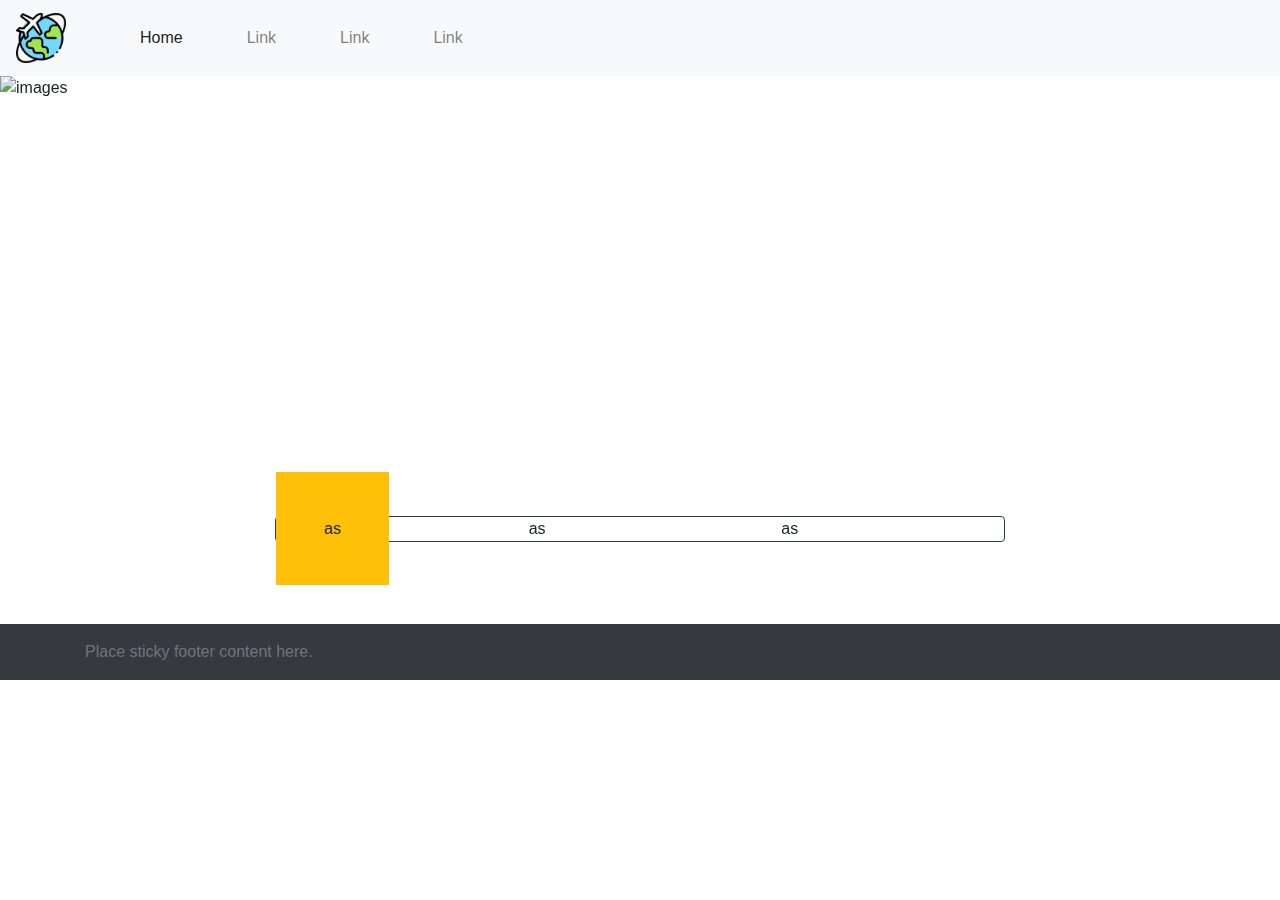
==== index.html @ f8515d2e "first commit" ====
<!doctype html>
<html lang="en">

<head>
    <!-- Required meta tags -->
    <meta charset="utf-8">
    <meta name="description" content="Website Travel Homework Week 2">
    <meta name="keywords" content="HTML, CSS, BOOTSTRAP">
    <meta name="author" content="Taufik Hidayat">
    <meta name="viewport" content="width=device-width, initial-scale=1, shrink-to-fit=no">

    <!-- Bootstrap CSS -->
    <link rel="stylesheet" href="assets/css/bootstrap.min.css">

    <!-- style -->
    <link rel="stylesheet" href="assets/css/style.css">

    <title>Homework HTML & CSS Framework</title>
</head>

<body>
    <!-- navbar -->
    <nav class="navbar navbar-expand-lg navbar-light bg-light">
        <a class="navbar-brand" href="#">
            <img src="assets/logo/travel.png" alt="logo" class="img-logo">
        </a>
        <button class="navbar-toggler" type="button" data-toggle="collapse" data-target="#navbarSupportedContent"
            aria-controls="navbarSupportedContent" aria-expanded="false" aria-label="Toggle navigation">
            <span class="navbar-toggler-icon"></span>
        </button>

        <div class="collapse navbar-collapse" id="navbarSupportedContent">
            <ul class="navbar-nav mr-auto">
                <li class="nav-item active mr-5">
                    <a class="nav-link" href="#">Home</a>
                </li>
                <li class="nav-item mr-5">
                    <a class="nav-link" href="#">Link</a>
                </li>
                <li class="nav-item mr-5">
                    <a class="nav-link" href="#">Link</a>
                </li>
                <li class="nav-item mr-5">
                    <a class="nav-link" href="#">Link</a>
                </li>
            </ul>
        </div>
    </nav>
    <!-- end navbar -->

    <!-- carousel -->
    <div id="carouselExampleControls" class="carousel slide" data-ride="carousel">
        <div class="carousel-inner">
            <div class="carousel-item active">
                <img src="assets/images/bg1.jpg" class="d-block w-100" alt="images">
            </div>
            <div class="carousel-item">
                <img src="assets/images/bg2.jpg" class="d-block w-100" alt="images">
            </div>
            <div class="carousel-item">
                <img src="assets/images/bg3.jpg" class="d-block w-100" alt="images">
            </div>
            <div class="carousel-item">
                <img src="assets/images/bg4.jpg" class="d-block w-100" alt="images">
            </div>
        </div>
        <button class="carousel-control-prev" type="button" data-target="#carouselExampleControls" data-slide="prev">
            <span class="carousel-control-prev-icon" aria-hidden="true"></span>
            <span class="sr-only">Previous</span>
        </button>
        <button class="carousel-control-next" type="button" data-target="#carouselExampleControls" data-slide="next">
            <span class="carousel-control-next-icon" aria-hidden="true"></span>
            <span class="sr-only">Next</span>
        </button>
    </div>
    <!-- end carousel -->

    <!-- favorite -->
    <div class="container mb-5">
        <div class="row">
            <div class="info col-lg-8 offset-lg-2">
                <div class="card border border-dark">
                    <div class="row">
                        <div class="col-4">
                            <span class="text-center bg-warning p-5">as</span>
                        </div>
                        <div class="col-4">
                            <span class="text-center">as</span>
                        </div>
                        <div class="col-4">
                            <span class="text-center">as</span>
                        </div>
                    </div>
                </div>
            </div>
        </div>
    </div>
    <!-- end favourite -->

    <!-- footer -->
    <footer class="footer mt-auto py-3 bg-dark">
        <div class="container">
            <span class="text-muted">Place sticky footer content here.</span>
        </div>
    </footer>
    <!-- end footer -->

    <!-- Option 1: jQuery and Bootstrap Bundle (includes Popper) -->
    <script src="assets/js/jquery.slim.min.js"></script>
    <script src="assets/js/bootstrap.bundle.min.js"></script>
</body>

</html>
---- assets/css/style.css ----
.img-logo {
    width: 50px;
    margin-right: 50px;
}

.carousel-item img {
    height: 500px;
}

.info {
    margin-top: -60px;
}

@media only screen and (max-width: 600px) {
    .carousel-item img {
        height: 100%;
    }
}
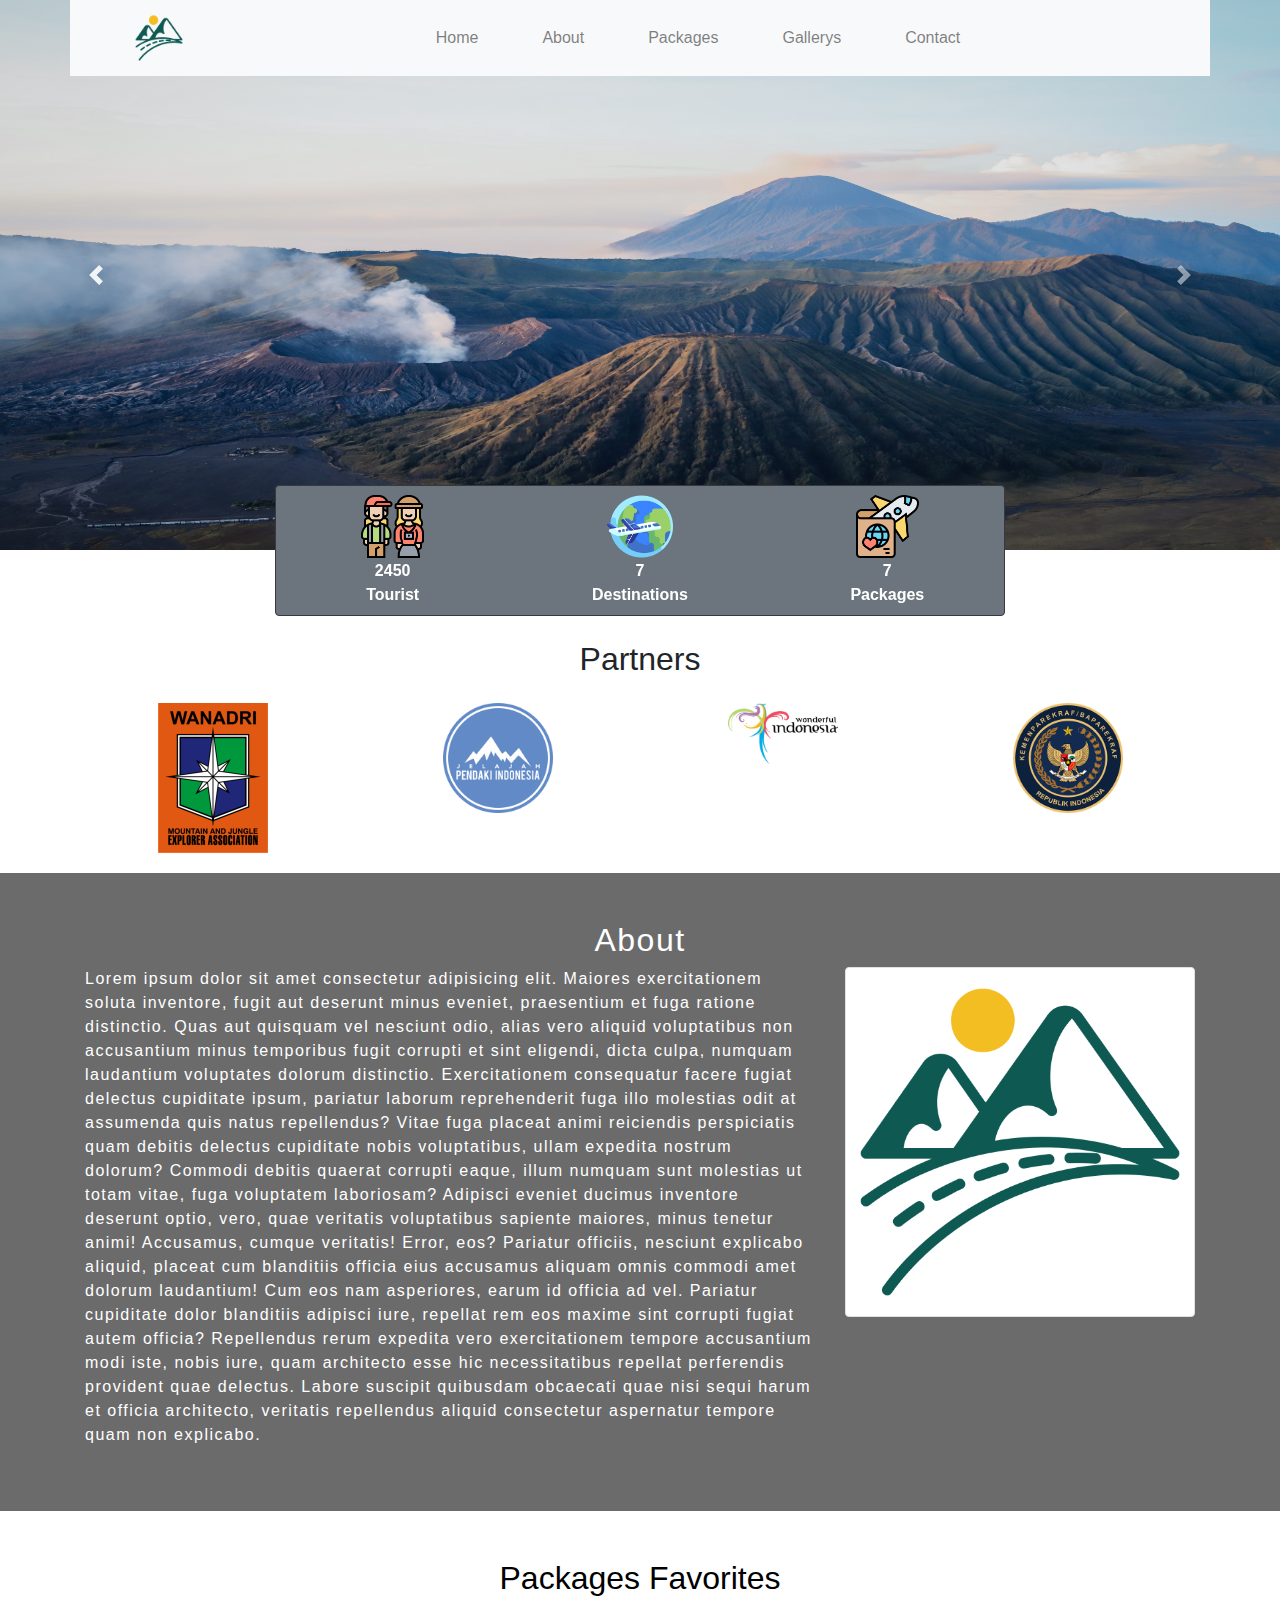
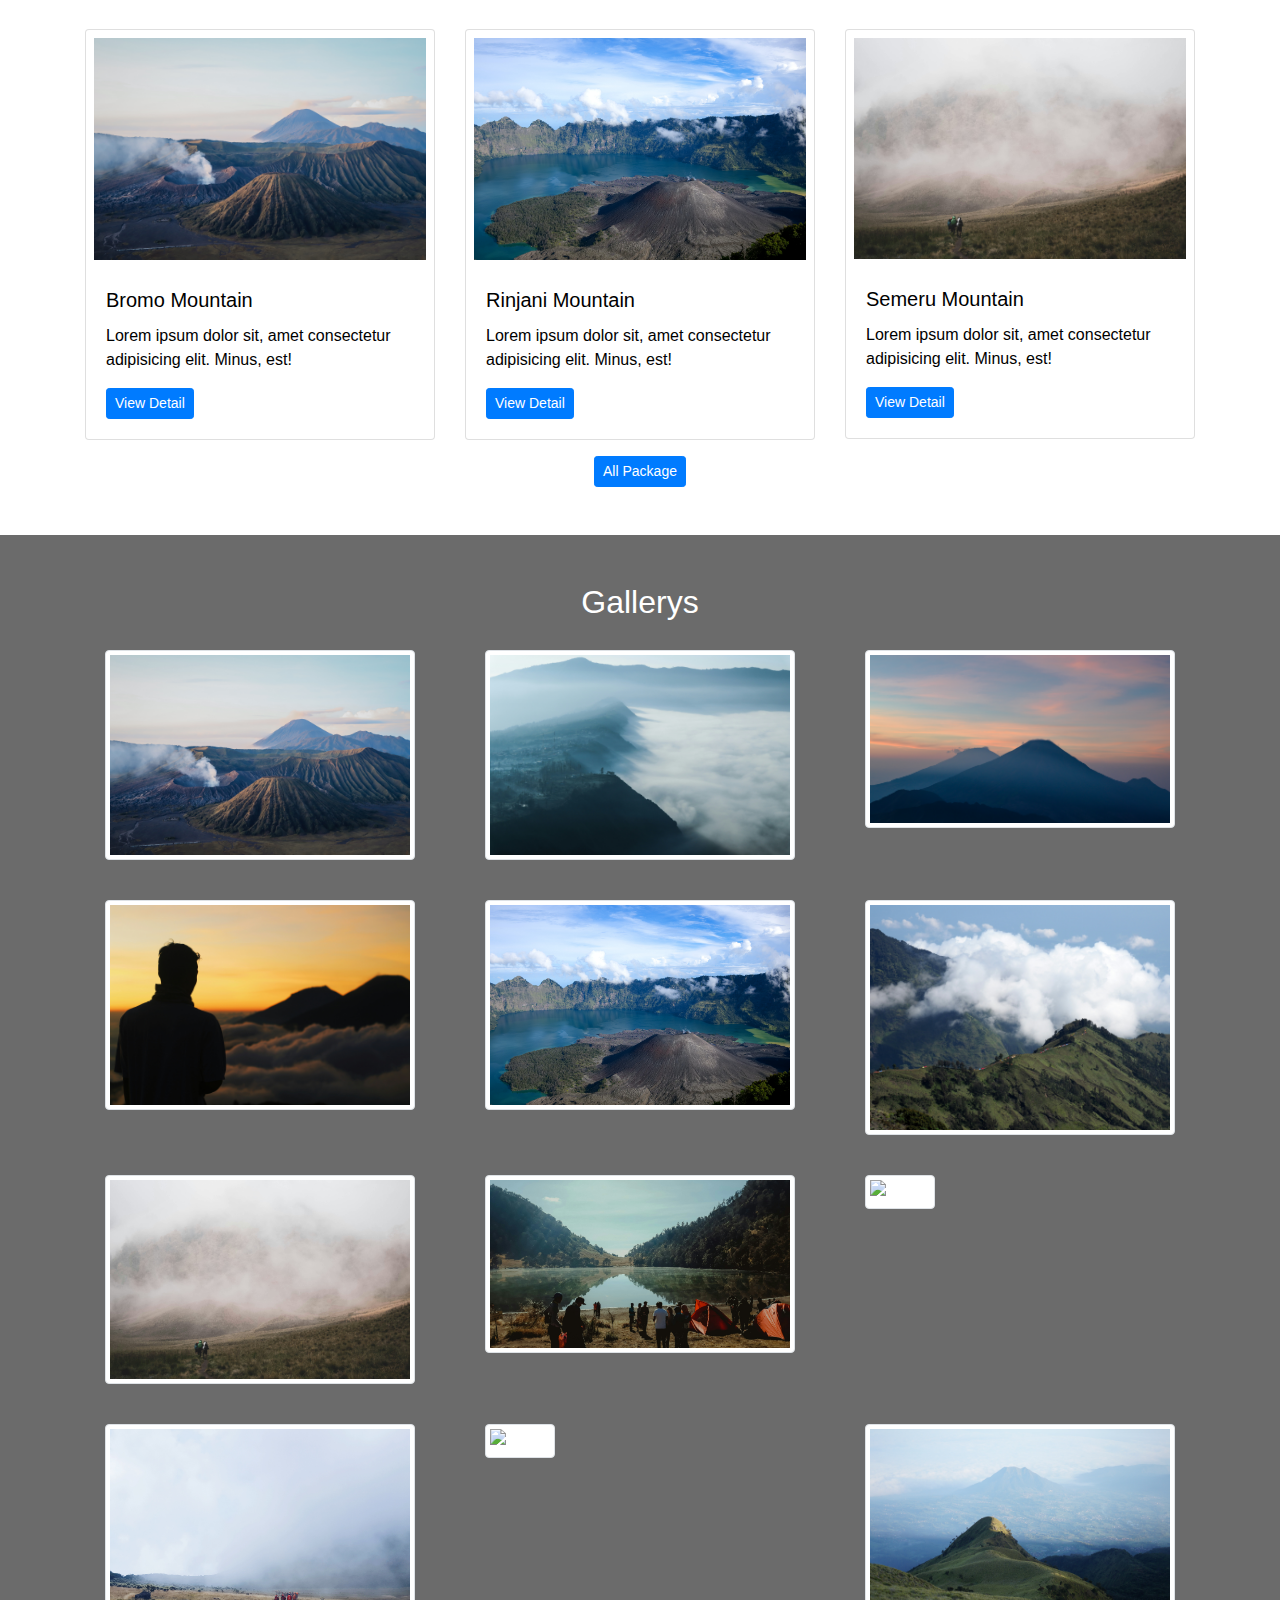
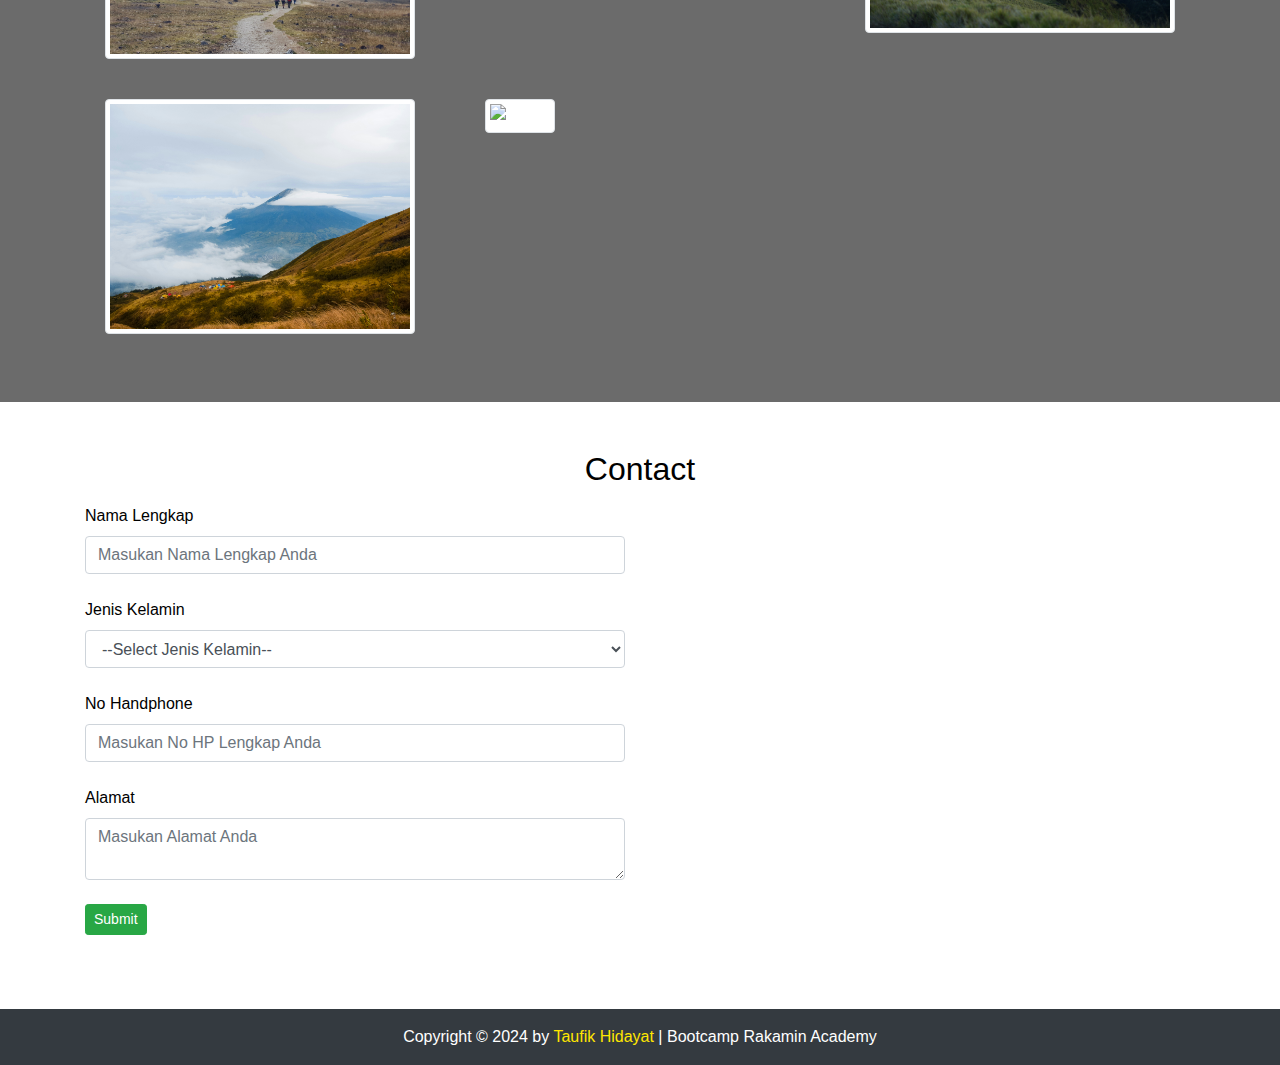
==== commit 10d687ed: "update" ====
--- a/index.html
+++ b/index.html
@@ -1,5 +1,5 @@
 <!doctype html>
-<html lang="en">
+<html lang="en" id="home">
 
 <head>
     <!-- Required meta tags -->
@@ -8,6 +8,7 @@
     <meta name="keywords" content="HTML, CSS, BOOTSTRAP">
     <meta name="author" content="Taufik Hidayat">
     <meta name="viewport" content="width=device-width, initial-scale=1, shrink-to-fit=no">
+    <link rel="shortcut icon" href="assets/logo/logo.png" type="image/x-icon">
 
     <!-- Bootstrap CSS -->
     <link rel="stylesheet" href="assets/css/bootstrap.min.css">
@@ -20,9 +21,9 @@
 
 <body>
     <!-- navbar -->
-    <nav class="navbar navbar-expand-lg navbar-light bg-light">
-        <a class="navbar-brand" href="#">
-            <img src="assets/logo/travel.png" alt="logo" class="img-logo">
+    <nav class="navbar container navbar-expand-lg fixed-top navbar-light bg-light">
+        <a class="navbar-brand" href="#home">
+            <img src="assets/logo/logo.png" alt="logo" class="img-logo ml-5">
         </a>
         <button class="navbar-toggler" type="button" data-toggle="collapse" data-target="#navbarSupportedContent"
             aria-controls="navbarSupportedContent" aria-expanded="false" aria-label="Toggle navigation">
@@ -30,20 +31,25 @@
         </button>
 
         <div class="collapse navbar-collapse" id="navbarSupportedContent">
-            <ul class="navbar-nav mr-auto">
-                <li class="nav-item active mr-5">
-                    <a class="nav-link" href="#">Home</a>
-                </li>
-                <li class="nav-item mr-5">
-                    <a class="nav-link" href="#">Link</a>
-                </li>
-                <li class="nav-item mr-5">
-                    <a class="nav-link" href="#">Link</a>
-                </li>
-                <li class="nav-item mr-5">
-                    <a class="nav-link" href="#">Link</a>
-                </li>
-            </ul>
+            <div class="col-lg-8 offset-lg-2">
+                <ul class="navbar-nav nav justify-content-center">
+                    <li class="nav-item mr-5">
+                        <a class="nav-link" href="#home">Home</a>
+                    </li>
+                    <li class="nav-item mr-5">
+                        <a class="nav-link" href="#about">About</a>
+                    </li>
+                    <li class="nav-item mr-5">
+                        <a class="nav-link" href="#packages">Packages</a>
+                    </li>
+                    <li class="nav-item mr-5">
+                        <a class="nav-link" href="#gallerys">Gallerys</a>
+                    </li>
+                    <li class="nav-item mr-5">
+                        <a class="nav-link" href="#contact">Contact</a>
+                    </li>
+                </ul>
+            </div>
         </div>
     </nav>
     <!-- end navbar -->
@@ -52,16 +58,16 @@
     <div id="carouselExampleControls" class="carousel slide" data-ride="carousel">
         <div class="carousel-inner">
             <div class="carousel-item active">
-                <img src="assets/images/bg1.jpg" class="d-block w-100" alt="images">
+                <img src="assets/images/bromo1.jpg" class="d-block w-100" alt="images">
             </div>
             <div class="carousel-item">
-                <img src="assets/images/bg2.jpg" class="d-block w-100" alt="images">
+                <img src="assets/images/merbabu1.jpg" class="d-block w-100" alt="images">
             </div>
             <div class="carousel-item">
-                <img src="assets/images/bg3.jpg" class="d-block w-100" alt="images">
+                <img src="assets/images/rinjani1.jpg" class="d-block w-100" alt="images">
             </div>
             <div class="carousel-item">
-                <img src="assets/images/bg4.jpg" class="d-block w-100" alt="images">
+                <img src="assets/images/semeru1.jpg" class="d-block w-100" alt="images">
             </div>
         </div>
         <button class="carousel-control-prev" type="button" data-target="#carouselExampleControls" data-slide="prev">
@@ -75,32 +81,240 @@
     </div>
     <!-- end carousel -->
 
-    <!-- favorite -->
-    <div class="container mb-5">
-        <div class="row">
-            <div class="info col-lg-8 offset-lg-2">
-                <div class="card border border-dark">
-                    <div class="row">
-                        <div class="col-4">
-                            <span class="text-center bg-warning p-5">as</span>
+    <section class="section1">
+        <!-- favorite -->
+        <div class="container">
+            <div class="row">
+                <div class="info col-lg-8 offset-lg-2">
+                    <div class="card border border-dark">
+                        <div class="row text-center p-2">
+                            <div class="col-4">
+                                <img src="assets/logo/tourists.png" alt="" width="30%"><br>
+                                <span><b>2450<br>Tourist</span></b>
+                            </div>
+                            <div class="col-4">
+                                <img src="assets/logo/worldwide.png" alt="" width="30%"><br>
+                                <span><b>7<br>Destinations</span></b>
+                            </div>
+                            <div class="col-4">
+                                <img src="assets/logo/honeymoon.png" alt="" width="30%"><br>
+                                <span><b>7<br>Packages</span></b>
+                            </div>
                         </div>
-                        <div class="col-4">
-                            <span class="text-center">as</span>
+                    </div>
+                </div>
+            </div>
+        </div>
+        <!-- end favourite -->
+
+        <!-- partner -->
+        <div class="container">
+            <div class="row mt-4">
+                <div class="col-lg-12 text-center">
+                    <h2 class="title-partner">Partners</h2>
+                </div>
+            </div>
+            <div class="row mt-3">
+                <div class="col-3 text-center">
+                    <img src="assets/partner/partner1.png" alt="" class="img-partner">
+                </div>
+                <div class="col-3 text-center">
+                    <img src="assets/partner/partner2.png" alt="" class="img-partner">
+                </div>
+                <div class="col-3 text-center">
+                    <img src="assets/partner/partner3.png" alt="" class="img-partner">
+                </div>
+                <div class="col-3 text-center">
+                    <img src="assets/partner/partner4.png" alt="" class="img-partner">
+                </div>
+            </div>
+        </div>
+        <!-- end partner -->
+    </section>
+
+    <section class="section2 py-5" id="about">
+        <div class="container">
+            <div class="row">
+                <div class="col-lg-12 text-center">
+                    <h2>About</h2>
+                </div>
+            </div>
+            <div class="row">
+                <div class="col-lg-8 col-md-12 col-sm-12 mb-3">
+                    Lorem ipsum dolor sit amet consectetur adipisicing elit. Maiores exercitationem soluta inventore, fugit aut deserunt minus eveniet, praesentium et fuga ratione distinctio. Quas aut quisquam vel nesciunt odio, alias vero aliquid voluptatibus non accusantium minus temporibus fugit corrupti et sint eligendi, dicta culpa, numquam laudantium voluptates dolorum distinctio. Exercitationem consequatur facere fugiat delectus cupiditate ipsum, pariatur laborum reprehenderit fuga illo molestias odit at assumenda quis natus repellendus? Vitae fuga placeat animi reiciendis perspiciatis quam debitis delectus cupiditate nobis voluptatibus, ullam expedita nostrum dolorum? Commodi debitis quaerat corrupti eaque, illum numquam sunt molestias ut totam vitae, fuga voluptatem laboriosam? Adipisci eveniet ducimus inventore deserunt optio, vero, quae veritatis voluptatibus sapiente maiores, minus tenetur animi! Accusamus, cumque veritatis! Error, eos? Pariatur officiis, nesciunt explicabo aliquid, placeat cum blanditiis officia eius accusamus aliquam omnis commodi amet dolorum laudantium! Cum eos nam asperiores, earum id officia ad vel. Pariatur cupiditate dolor blanditiis adipisci iure, repellat rem eos maxime sint corrupti fugiat autem officia? Repellendus rerum expedita vero exercitationem tempore accusantium modi iste, nobis iure, quam architecto esse hic necessitatibus repellat perferendis provident quae delectus. Labore suscipit quibusdam obcaecati quae nisi sequi harum et officia architecto, veritatis repellendus aliquid consectetur aspernatur tempore quam non explicabo.
+                </div>
+                <div class="col-lg-4 col-md-12 col-sm-12">
+                    <img src="assets/logo/logo.png" alt="image" class="img-thumbnail">
+                </div>
+            </div>
+        </div>
+    </section>
+
+    <section class="section3 py-5" id="packages">
+        <div class="container">
+            <div class="row mb-4">
+                <div class="col-lg-12 text-center">
+                    <h2>Packages Favorites</h2>
+                </div>
+            </div>
+            <div class="row">
+                <div class="col-lg-4 col-md-6 col-sm-12 mb-3">
+                    <div class="card">
+                        <img src="assets/images/bromo1.jpg" class="card-img-top p-2" alt="image">
+                        <div class="card-body">
+                            <h5 class="card-title">Bromo Mountain</h5>
+                            <p class="card-text">Lorem ipsum dolor sit, amet consectetur adipisicing elit. Minus, est!</p>
+                            <a href="bromo.html" class="btn btn-primary btn-sm">View Detail</a>
                         </div>
-                        <div class="col-4">
-                            <span class="text-center">as</span>
+                    </div>
+                </div>
+                <div class="col-lg-4 col-md-6 col-sm-12 mb-3">
+                    <div class="card">
+                        <img src="assets/images/rinjani1.jpg" class="card-img-top p-2" alt="image">
+                        <div class="card-body">
+                            <h5 class="card-title">Rinjani Mountain</h5>
+                            <p class="card-text">Lorem ipsum dolor sit, amet consectetur adipisicing elit. Minus, est!</p>
+                            <a href="rinjani.html" class="btn btn-primary btn-sm">View Detail</a>
                         </div>
                     </div>
                 </div>
-            </div>
-        </div>
-    </div>
-    <!-- end favourite -->
+                <div class="col-lg-4 col-md-6 col-sm-12 mb-3">
+                    <div class="card">
+                        <img src="assets/images/semeru1.jpg" class="card-img-top p-2" alt="image">
+                        <div class="card-body">
+                            <h5 class="card-title">Semeru Mountain</h5>
+                            <p class="card-text">Lorem ipsum dolor sit, amet consectetur adipisicing elit. Minus, est!</p>
+                            <a href="semeru.html" class="btn btn-primary btn-sm">View Detail</a>
+                        </div>
+                    </div>
+                </div>
+            </div>
+            <div class="row">
+                <div class="col-lg-12 text-center">
+                    <a href="allPackage.html" class="btn btn-primary btn-sm">All Package</a>
+                </div>
+            </div>
+        </div>
+    </section>
+
+    <section class="section4 py-5" id="gallerys">
+        <div class="container">
+            <div class="row">
+                <div class="col-lg-12 text-center">
+                    <h2>Gallerys</h2>
+                </div>
+            </div>
+            <div class="row">
+                <div class="col-lg-4 col-md-6 col-sm-12">
+                    <div class="card-body card-custom">
+                        <img src="assets/images/bromo1.jpg" alt="image" class="img-thumbnail">
+                    </div>
+                </div>
+                <div class="col-lg-4 col-md-6 col-sm-12">
+                    <div class="card-body card-custom">
+                        <img src="assets/images/bromo2.jpg" alt="image" class="img-thumbnail">
+                    </div>
+                </div>
+                <div class="col-lg-4 col-md-6 col-sm-12">
+                    <div class="card-body card-custom">
+                        <img src="assets/images/prau1.jpg" alt="image" class="img-thumbnail">
+                    </div>
+                </div>
+                <div class="col-lg-4 col-md-6 col-sm-12">
+                    <div class="card-body card-custom">
+                        <img src="assets/images/prau2.jpg" alt="image" class="img-thumbnail">
+                    </div>
+                </div>
+                <div class="col-lg-4 col-md-6 col-sm-12">
+                    <div class="card-body card-custom">
+                        <img src="assets/images/rinjani1.jpg" alt="image" class="img-thumbnail">
+                    </div>
+                </div>
+                <div class="col-lg-4 col-md-6 col-sm-12">
+                    <div class="card-body card-custom">
+                        <img src="assets/images/rinjani2.jpg" alt="image" class="img-thumbnail">
+                    </div>
+                </div>
+                <div class="col-lg-4 col-md-6 col-sm-12">
+                    <div class="card-body card-custom">
+                        <img src="assets/images/semeru1.jpg" alt="image" class="img-thumbnail">
+                    </div>
+                </div>
+                <div class="col-lg-4 col-md-6 col-sm-12">
+                    <div class="card-body card-custom">
+                        <img src="assets/images/semeru2.jpg" alt="image" class="img-thumbnail">
+                    </div>
+                </div>
+                <div class="col-lg-4 col-md-6 col-sm-12">
+                    <div class="card-body card-custom">
+                        <img src="assets/images/gede1.jpg" alt="image" class="img-thumbnail">
+                    </div>
+                </div>
+                <div class="col-lg-4 col-md-6 col-sm-12">
+                    <div class="card-body card-custom">
+                        <img src="assets/images/gede2.jpg" alt="image" class="img-thumbnail">
+                    </div>
+                </div>
+                <div class="col-lg-4 col-md-6 col-sm-12">
+                    <div class="card-body card-custom">
+                        <img src="assets/images/merbabu1.jpg" alt="image" class="img-thumbnail">
+                    </div>
+                </div>
+                <div class="col-lg-4 col-md-6 col-sm-12">
+                    <div class="card-body card-custom">
+                        <img src="assets/images/merbabu2.jpg" alt="image" class="img-thumbnail">
+                    </div>
+                </div>
+                <div class="col-lg-4 col-md-6 col-sm-12">
+                    <div class="card-body card-custom">
+                        <img src="assets/images/sumbing1.jpg" alt="image" class="img-thumbnail">
+                    </div>
+                </div>
+                <div class="col-lg-4 col-md-6 col-sm-12">
+                    <div class="card-body card-custom">
+                        <img src="assets/images/sumbing2.jpg" alt="image" class="img-thumbnail">
+                    </div>
+                </div>
+            </div>
+        </div>
+    </section>
+
+    <section class="section5 py-5" id="contact">
+        <div class="container">
+            <div class="row mb-2">
+                <div class="col-lg-12 text-center">
+                    <h2>Contact</h2>
+                </div>
+            </div>
+            <div class="row">
+                <div class="col-lg-6 col-md-12 col-sm-12 mb-3">
+                    <form action="" method="post">
+                        <label for="nama">Nama Lengkap</label>
+                        <input type="text" name="nama" id="nama" placeholder="Masukan Nama Lengkap Anda" class="form-control" required><br>
+                        <label for="jenis_kelamin">Jenis Kelamin</label>
+                        <select name="jenis_kelamin" id="jenis_kelamin" class="form-control" required>
+                            <option value="">--Select Jenis Kelamin--</option>
+                            <option value="laki-laki">Laki-Laki</option>
+                            <option value="perempuan">Perempuan</option>
+                        </select><br>
+                        <label for="no_hp">No Handphone</label>
+                        <input type="number" name="no_hp" id="no_hp" placeholder="Masukan No HP Lengkap Anda" class="form-control" required><br>
+                        <label for="alamat">Alamat</label>
+                        <textarea name="alamat" id="alamat" class="form-control" placeholder="Masukan Alamat Anda" required></textarea><br>
+                        <button type="submit" name="submit" id="submit" class="btn btn-success btn-sm">Submit</button>
+                    </form>
+                </div>
+                <div class="col-lg-6 col-md-12 col-sm-12">
+                    <iframe src="https://www.google.com/maps/embed?pb=!1m18!1m12!1m3!1d126933.057613893!2d106.56763113578171!3d-6.1765105353331915!2m3!1f0!2f0!3f0!3m2!1i1024!2i768!4f13.1!3m3!1m2!1s0x2e69f8e853d2e38d%3A0x301576d14feb9c0!2sTangerang%2C%20Kota%20Tangerang%2C%20Banten!5e0!3m2!1sid!2sid!4v1705476687498!5m2!1sid!2sid" width="600" height="450" style="border:0;" allowfullscreen="" loading="lazy" referrerpolicy="no-referrer-when-downgrade"></iframe>
+                </div>
+            </div>
+        </div>
+    </section>
 
     <!-- footer -->
-    <footer class="footer mt-auto py-3 bg-dark">
-        <div class="container">
-            <span class="text-muted">Place sticky footer content here.</span>
+    <footer class="footer py-3 text-center">
+        <div class="container">
+            <span>Copyright &copy; 2024 by <a href="https://taufikhidytt.github.io/" target="_blank">Taufik Hidayat</a> | Bootcamp Rakamin Academy</span>
         </div>
     </footer>
     <!-- end footer -->
--- a/assets/css/style.css
+++ b/assets/css/style.css
@@ -1,18 +1,128 @@
+body {
+    max-width: 100%;
+    overflow-x: hidden;
+}
+
 .img-logo {
     width: 50px;
     margin-right: 50px;
 }
 
 .carousel-item img {
-    height: 500px;
+    height: 550px;
+    background-position: center;
 }
 
 .info {
-    margin-top: -60px;
+    margin-top: -65px;
+}
+
+.section1 {
+    background-color: #ffffff;
+    padding-bottom: 20px;
+}
+
+.section1 .card {
+    background-color: #6C757D;
+    color: #ffffff;
+}
+
+.img-partner {
+    background-size: cover;
+    width: 110px;
+}
+
+.section2 {
+    background-color: #6b6b6b;
+    color: #ffffff;
+    letter-spacing: 1.5px;
+}
+
+.section3 {
+    background-color: #ffffff;
+    color: #000000;
+}
+
+.section4 {
+    background-color: #6b6b6b;
+    color: #ffffff;
+}
+
+.section5 {
+    background-color: #ffffff;
+    color: #000000;
+}
+
+.card-custom {
+    min-height: 100px;
+}
+
+.footer {
+    background-color: #343A40;
+    color: #ffffff;
+}
+
+.footer a {
+    color: #ffe600;
 }
 
 @media only screen and (max-width: 600px) {
     .carousel-item img {
-        height: 100%;
+        height: 40vh;
+    }
+
+    .info {
+        margin-top: -50px;
+    }
+
+    .img-partner {
+        background-size: cover;
+        width: 80px;
+    }
+
+    .section1 {
+        background-color: #6b6b6b;
+    }
+
+    .section1 .card {
+        background-color: #ffffff;
+        color: #000000;
+    }
+
+    .title-partner {
+        color: #ffffff;
+    }
+
+    .section2 {
+        background-color: #ffffff;
+        color: #000000;
+    }
+
+    .section3 {
+        background-color: #6b6b6b;
+        color: #ffffff;
+    }
+
+    .section3 .card-body {
+        color: #000000;
+    }
+
+    .section4 {
+        background-color: #ffffff;
+        color: #000000;
+    }
+
+    .section5 {
+        background-color: #6b6b6b;
+        color: #ffffff;
+    }
+
+    .footer {
+        background-color: #ffffff;
+        color: #000000;
+    }
+
+    .footer a {
+        color: #c13aff;
     }
 }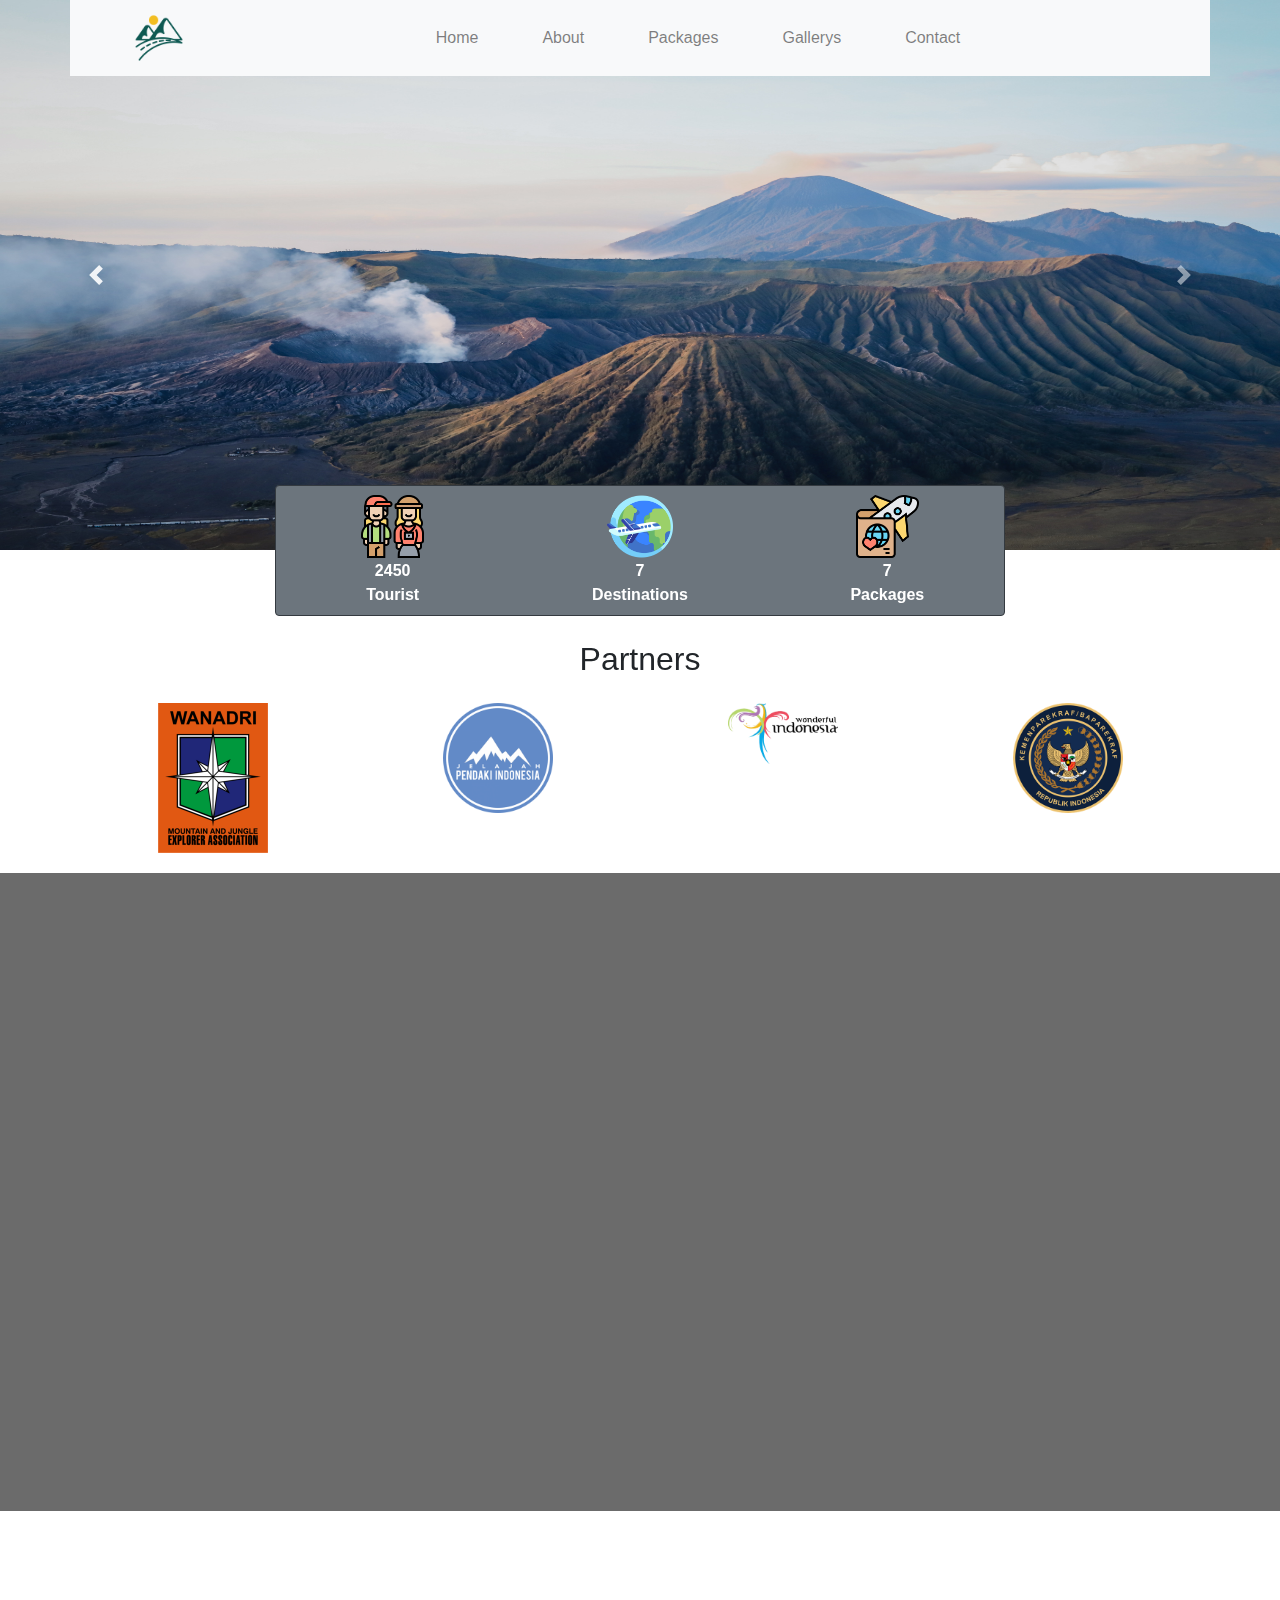
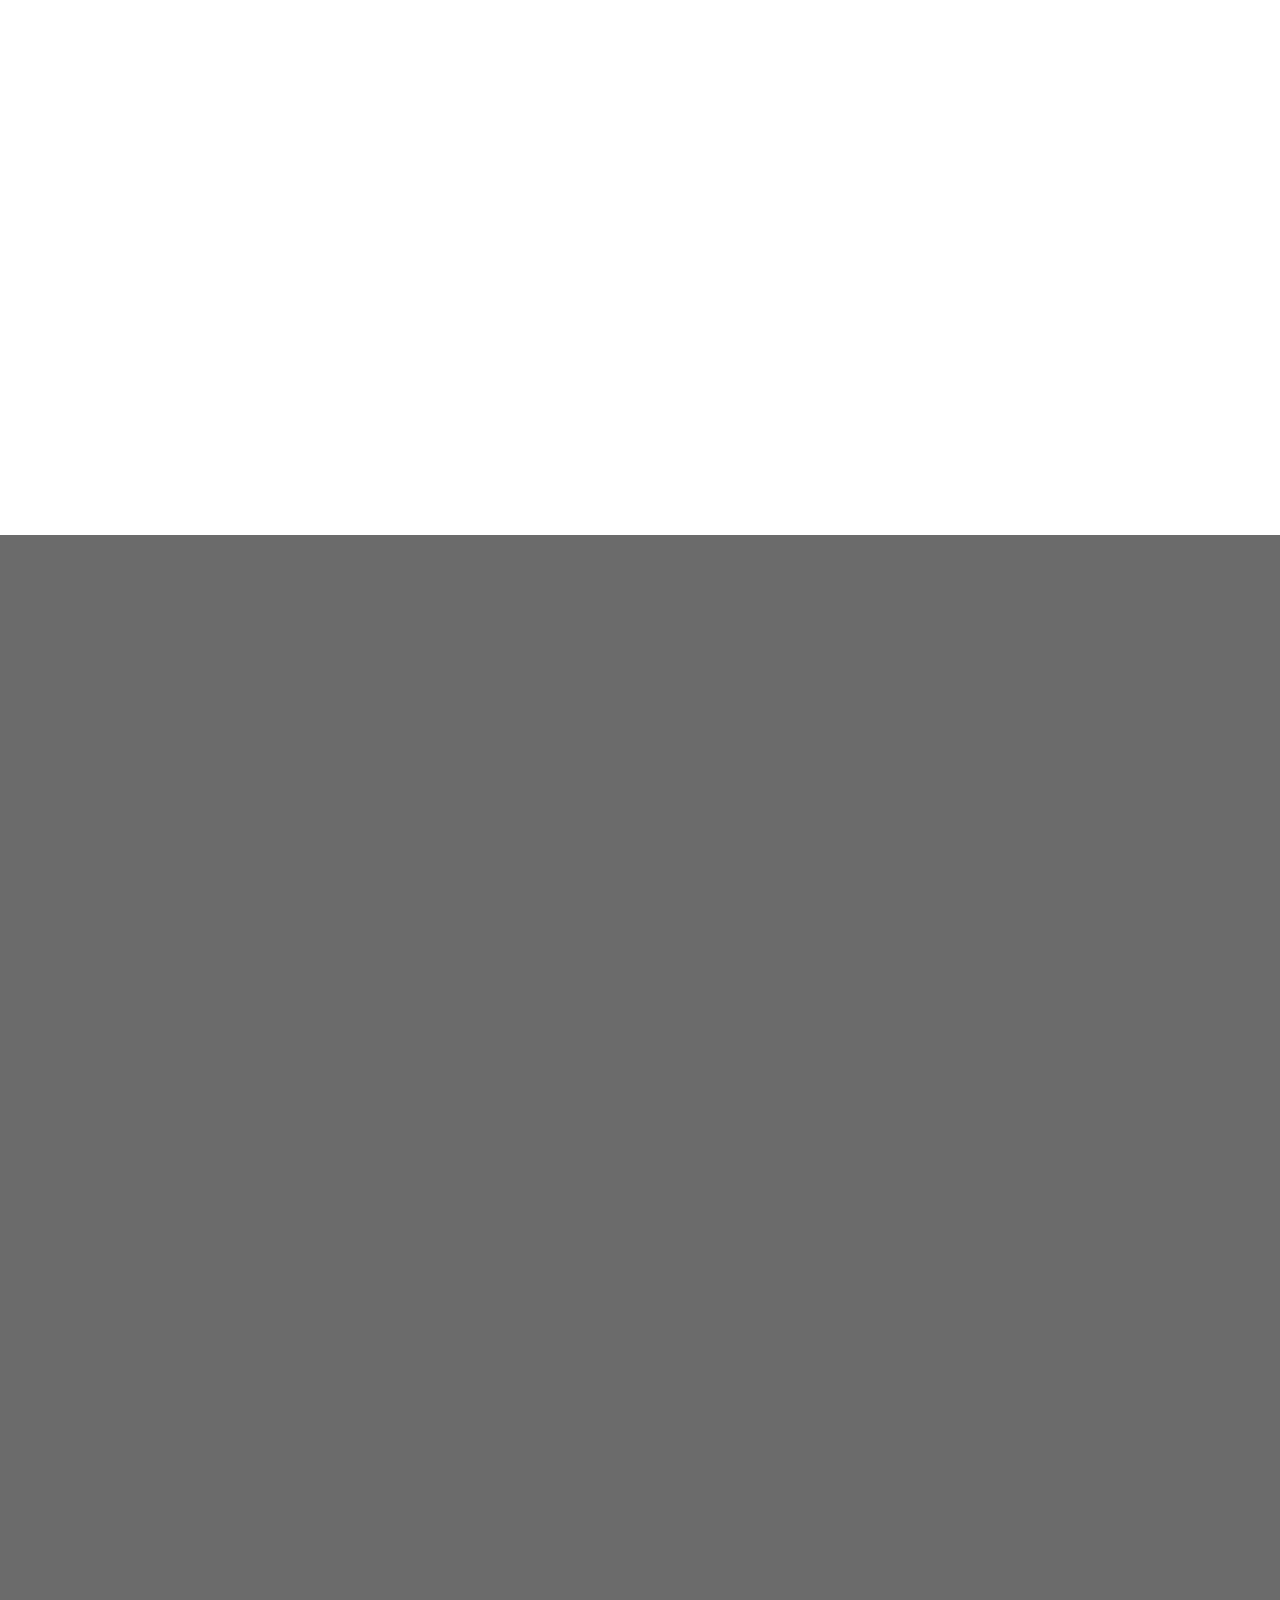
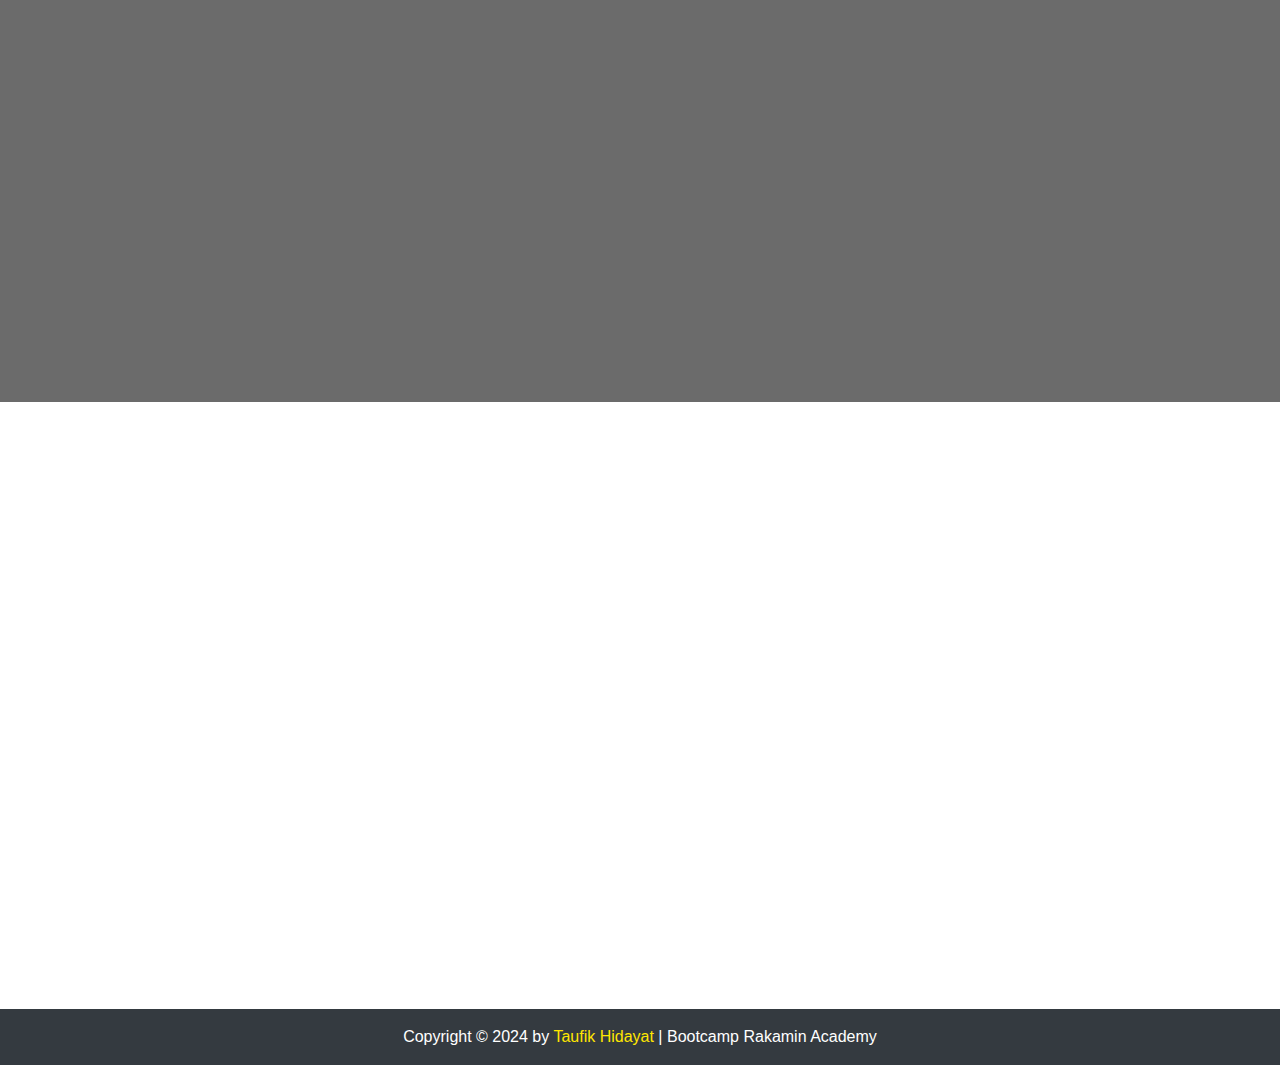
==== commit 2e2f8fd7: "update" ====
--- a/index.html
+++ b/index.html
@@ -16,12 +16,15 @@
     <!-- style -->
     <link rel="stylesheet" href="assets/css/style.css">
 
+    <!-- Library Aos -->
+    <link rel="stylesheet" href="assets/css/aos.css">
+
     <title>Homework HTML & CSS Framework</title>
 </head>
 
 <body>
     <!-- navbar -->
-    <nav class="navbar container navbar-expand-lg fixed-top navbar-light bg-light">
+    <nav class="navbar container navbar-expand-lg fixed-top navbar-light bg-light" data-aos="fade-down">
         <a class="navbar-brand" href="#home">
             <img src="assets/logo/logo.png" alt="logo" class="img-logo ml-5">
         </a>
@@ -55,7 +58,7 @@
     <!-- end navbar -->
 
     <!-- carousel -->
-    <div id="carouselExampleControls" class="carousel slide" data-ride="carousel">
+    <div id="carouselExampleControls" class="carousel slide" data-ride="carousel" data-aos="zoom-in">
         <div class="carousel-inner">
             <div class="carousel-item active">
                 <img src="assets/images/bromo1.jpg" class="d-block w-100" alt="images">
@@ -88,15 +91,15 @@
                 <div class="info col-lg-8 offset-lg-2">
                     <div class="card border border-dark">
                         <div class="row text-center p-2">
-                            <div class="col-4">
+                            <div class="col-4" data-aos="fade-up" data-aos-duration="500">
                                 <img src="assets/logo/tourists.png" alt="" width="30%"><br>
                                 <span><b>2450<br>Tourist</span></b>
                             </div>
-                            <div class="col-4">
+                            <div class="col-4" data-aos="fade-up" data-aos-duration="1000">
                                 <img src="assets/logo/worldwide.png" alt="" width="30%"><br>
                                 <span><b>7<br>Destinations</span></b>
                             </div>
-                            <div class="col-4">
+                            <div class="col-4" data-aos="fade-up" data-aos-duration="1500">
                                 <img src="assets/logo/honeymoon.png" alt="" width="30%"><br>
                                 <span><b>7<br>Packages</span></b>
                             </div>
@@ -111,20 +114,20 @@
         <div class="container">
             <div class="row mt-4">
                 <div class="col-lg-12 text-center">
-                    <h2 class="title-partner">Partners</h2>
+                    <h2 class="title-partner" data-aos="fade-up">Partners</h2>
                 </div>
             </div>
             <div class="row mt-3">
-                <div class="col-3 text-center">
+                <div class="col-3 text-center" data-aos="fade-up" data-aos-duration="500">
                     <img src="assets/partner/partner1.png" alt="" class="img-partner">
                 </div>
-                <div class="col-3 text-center">
+                <div class="col-3 text-center" data-aos="fade-up" data-aos-duration="1000">
                     <img src="assets/partner/partner2.png" alt="" class="img-partner">
                 </div>
-                <div class="col-3 text-center">
+                <div class="col-3 text-center" data-aos="fade-up" data-aos-duration="1500">
                     <img src="assets/partner/partner3.png" alt="" class="img-partner">
                 </div>
-                <div class="col-3 text-center">
+                <div class="col-3 text-center" data-aos="fade-up" data-aos-duration="2000">
                     <img src="assets/partner/partner4.png" alt="" class="img-partner">
                 </div>
             </div>
@@ -135,15 +138,15 @@
     <section class="section2 py-5" id="about">
         <div class="container">
             <div class="row">
-                <div class="col-lg-12 text-center">
+                <div class="col-lg-12 text-center" data-aos="fade-up">
                     <h2>About</h2>
                 </div>
             </div>
             <div class="row">
-                <div class="col-lg-8 col-md-12 col-sm-12 mb-3">
+                <div class="col-lg-8 col-md-12 col-sm-12 mb-3" data-aos="fade-up" data-aos-duration="500">
                     Lorem ipsum dolor sit amet consectetur adipisicing elit. Maiores exercitationem soluta inventore, fugit aut deserunt minus eveniet, praesentium et fuga ratione distinctio. Quas aut quisquam vel nesciunt odio, alias vero aliquid voluptatibus non accusantium minus temporibus fugit corrupti et sint eligendi, dicta culpa, numquam laudantium voluptates dolorum distinctio. Exercitationem consequatur facere fugiat delectus cupiditate ipsum, pariatur laborum reprehenderit fuga illo molestias odit at assumenda quis natus repellendus? Vitae fuga placeat animi reiciendis perspiciatis quam debitis delectus cupiditate nobis voluptatibus, ullam expedita nostrum dolorum? Commodi debitis quaerat corrupti eaque, illum numquam sunt molestias ut totam vitae, fuga voluptatem laboriosam? Adipisci eveniet ducimus inventore deserunt optio, vero, quae veritatis voluptatibus sapiente maiores, minus tenetur animi! Accusamus, cumque veritatis! Error, eos? Pariatur officiis, nesciunt explicabo aliquid, placeat cum blanditiis officia eius accusamus aliquam omnis commodi amet dolorum laudantium! Cum eos nam asperiores, earum id officia ad vel. Pariatur cupiditate dolor blanditiis adipisci iure, repellat rem eos maxime sint corrupti fugiat autem officia? Repellendus rerum expedita vero exercitationem tempore accusantium modi iste, nobis iure, quam architecto esse hic necessitatibus repellat perferendis provident quae delectus. Labore suscipit quibusdam obcaecati quae nisi sequi harum et officia architecto, veritatis repellendus aliquid consectetur aspernatur tempore quam non explicabo.
                 </div>
-                <div class="col-lg-4 col-md-12 col-sm-12">
+                <div class="col-lg-4 col-md-12 col-sm-12" data-aos="fade-up" data-aos-duration="1000">
                     <img src="assets/logo/logo.png" alt="image" class="img-thumbnail">
                 </div>
             </div>
@@ -153,12 +156,12 @@
     <section class="section3 py-5" id="packages">
         <div class="container">
             <div class="row mb-4">
-                <div class="col-lg-12 text-center">
+                <div class="col-lg-12 text-center" data-aos="fade-up">
                     <h2>Packages Favorites</h2>
                 </div>
             </div>
             <div class="row">
-                <div class="col-lg-4 col-md-6 col-sm-12 mb-3">
+                <div class="col-lg-4 col-md-6 col-sm-12 mb-3" data-aos="zoom-in" data-aos-duration="1000">
                     <div class="card">
                         <img src="assets/images/bromo1.jpg" class="card-img-top p-2" alt="image">
                         <div class="card-body">
@@ -168,7 +171,7 @@
                         </div>
                     </div>
                 </div>
-                <div class="col-lg-4 col-md-6 col-sm-12 mb-3">
+                <div class="col-lg-4 col-md-6 col-sm-12 mb-3" data-aos="zoom-in" data-aos-duration="2000">
                     <div class="card">
                         <img src="assets/images/rinjani1.jpg" class="card-img-top p-2" alt="image">
                         <div class="card-body">
@@ -178,7 +181,7 @@
                         </div>
                     </div>
                 </div>
-                <div class="col-lg-4 col-md-6 col-sm-12 mb-3">
+                <div class="col-lg-4 col-md-6 col-sm-12 mb-3" data-aos="zoom-in" data-aos-duration="3000">
                     <div class="card">
                         <img src="assets/images/semeru1.jpg" class="card-img-top p-2" alt="image">
                         <div class="card-body">
@@ -190,7 +193,7 @@
                 </div>
             </div>
             <div class="row">
-                <div class="col-lg-12 text-center">
+                <div class="col-lg-12 text-center" data-aos="fade-up">
                     <a href="allPackage.html" class="btn btn-primary btn-sm">All Package</a>
                 </div>
             </div>
@@ -200,77 +203,77 @@
     <section class="section4 py-5" id="gallerys">
         <div class="container">
             <div class="row">
-                <div class="col-lg-12 text-center">
+                <div class="col-lg-12 text-center" data-aos="fade-up" data-aos-duration="1000">
                     <h2>Gallerys</h2>
                 </div>
             </div>
             <div class="row">
-                <div class="col-lg-4 col-md-6 col-sm-12">
+                <div class="col-lg-4 col-md-6 col-sm-12" data-aos="zoom-in" data-aos-duration="1000">
                     <div class="card-body card-custom">
                         <img src="assets/images/bromo1.jpg" alt="image" class="img-thumbnail">
                     </div>
                 </div>
-                <div class="col-lg-4 col-md-6 col-sm-12">
+                <div class="col-lg-4 col-md-6 col-sm-12" data-aos="zoom-in" data-aos-duration="2000">
                     <div class="card-body card-custom">
                         <img src="assets/images/bromo2.jpg" alt="image" class="img-thumbnail">
                     </div>
                 </div>
-                <div class="col-lg-4 col-md-6 col-sm-12">
+                <div class="col-lg-4 col-md-6 col-sm-12" data-aos="zoom-in" data-aos-duration="3000">
                     <div class="card-body card-custom">
                         <img src="assets/images/prau1.jpg" alt="image" class="img-thumbnail">
                     </div>
                 </div>
-                <div class="col-lg-4 col-md-6 col-sm-12">
+                <div class="col-lg-4 col-md-6 col-sm-12" data-aos="zoom-in" data-aos-duration="4000">
                     <div class="card-body card-custom">
                         <img src="assets/images/prau2.jpg" alt="image" class="img-thumbnail">
                     </div>
                 </div>
-                <div class="col-lg-4 col-md-6 col-sm-12">
+                <div class="col-lg-4 col-md-6 col-sm-12" data-aos="zoom-in" data-aos-duration="5000">
                     <div class="card-body card-custom">
                         <img src="assets/images/rinjani1.jpg" alt="image" class="img-thumbnail">
                     </div>
                 </div>
-                <div class="col-lg-4 col-md-6 col-sm-12">
+                <div class="col-lg-4 col-md-6 col-sm-12" data-aos="zoom-in" data-aos-duration="6000">
                     <div class="card-body card-custom">
                         <img src="assets/images/rinjani2.jpg" alt="image" class="img-thumbnail">
                     </div>
                 </div>
-                <div class="col-lg-4 col-md-6 col-sm-12">
+                <div class="col-lg-4 col-md-6 col-sm-12" data-aos="zoom-in" data-aos-duration="7000">
                     <div class="card-body card-custom">
                         <img src="assets/images/semeru1.jpg" alt="image" class="img-thumbnail">
                     </div>
                 </div>
-                <div class="col-lg-4 col-md-6 col-sm-12">
+                <div class="col-lg-4 col-md-6 col-sm-12" data-aos="zoom-in" data-aos-duration="8000">
                     <div class="card-body card-custom">
                         <img src="assets/images/semeru2.jpg" alt="image" class="img-thumbnail">
                     </div>
                 </div>
-                <div class="col-lg-4 col-md-6 col-sm-12">
+                <div class="col-lg-4 col-md-6 col-sm-12" data-aos="zoom-in" data-aos-duration="9000">
                     <div class="card-body card-custom">
                         <img src="assets/images/gede1.jpg" alt="image" class="img-thumbnail">
                     </div>
                 </div>
-                <div class="col-lg-4 col-md-6 col-sm-12">
+                <div class="col-lg-4 col-md-6 col-sm-12" data-aos="zoom-in" data-aos-duration="10000">
                     <div class="card-body card-custom">
                         <img src="assets/images/gede2.jpg" alt="image" class="img-thumbnail">
                     </div>
                 </div>
-                <div class="col-lg-4 col-md-6 col-sm-12">
+                <div class="col-lg-4 col-md-6 col-sm-12" data-aos="zoom-in" data-aos-duration="11000">
                     <div class="card-body card-custom">
                         <img src="assets/images/merbabu1.jpg" alt="image" class="img-thumbnail">
                     </div>
                 </div>
-                <div class="col-lg-4 col-md-6 col-sm-12">
+                <div class="col-lg-4 col-md-6 col-sm-12" data-aos="zoom-in" data-aos-duration="12000">
                     <div class="card-body card-custom">
                         <img src="assets/images/merbabu2.jpg" alt="image" class="img-thumbnail">
                     </div>
                 </div>
-                <div class="col-lg-4 col-md-6 col-sm-12">
+                <div class="col-lg-4 col-md-6 col-sm-12" data-aos="zoom-in" data-aos-duration="13000">
                     <div class="card-body card-custom">
                         <img src="assets/images/sumbing1.jpg" alt="image" class="img-thumbnail">
                     </div>
                 </div>
-                <div class="col-lg-4 col-md-6 col-sm-12">
+                <div class="col-lg-4 col-md-6 col-sm-12" data-aos="zoom-in" data-aos-duration="14000">
                     <div class="card-body card-custom">
                         <img src="assets/images/sumbing2.jpg" alt="image" class="img-thumbnail">
                     </div>
@@ -282,12 +285,12 @@
     <section class="section5 py-5" id="contact">
         <div class="container">
             <div class="row mb-2">
-                <div class="col-lg-12 text-center">
+                <div class="col-lg-12 text-center" data-aos="fade-up" data-aos-duration="1000">
                     <h2>Contact</h2>
                 </div>
             </div>
             <div class="row">
-                <div class="col-lg-6 col-md-12 col-sm-12 mb-3">
+                <div class="col-lg-6 col-md-12 col-sm-12 mb-3" data-aos="fade-down" data-aos-duration="2000">
                     <form action="" method="post">
                         <label for="nama">Nama Lengkap</label>
                         <input type="text" name="nama" id="nama" placeholder="Masukan Nama Lengkap Anda" class="form-control" required><br>
@@ -304,7 +307,7 @@
                         <button type="submit" name="submit" id="submit" class="btn btn-success btn-sm">Submit</button>
                     </form>
                 </div>
-                <div class="col-lg-6 col-md-12 col-sm-12">
+                <div class="col-lg-6 col-md-12 col-sm-12" data-aos="zoom-in" data-aos-duration="3000">
                     <iframe src="https://www.google.com/maps/embed?pb=!1m18!1m12!1m3!1d126933.057613893!2d106.56763113578171!3d-6.1765105353331915!2m3!1f0!2f0!3f0!3m2!1i1024!2i768!4f13.1!3m3!1m2!1s0x2e69f8e853d2e38d%3A0x301576d14feb9c0!2sTangerang%2C%20Kota%20Tangerang%2C%20Banten!5e0!3m2!1sid!2sid!4v1705476687498!5m2!1sid!2sid" width="600" height="450" style="border:0;" allowfullscreen="" loading="lazy" referrerpolicy="no-referrer-when-downgrade"></iframe>
                 </div>
             </div>
@@ -322,6 +325,14 @@
     <!-- Option 1: jQuery and Bootstrap Bundle (includes Popper) -->
     <script src="assets/js/jquery.slim.min.js"></script>
     <script src="assets/js/bootstrap.bundle.min.js"></script>
+
+    <!-- Library Aos -->
+    <script src="assets/js/aos.js"></script>
+
+    <!-- inisialisasi aos -->
+    <script>
+        AOS.init();
+    </script>
 </body>
 
 </html>